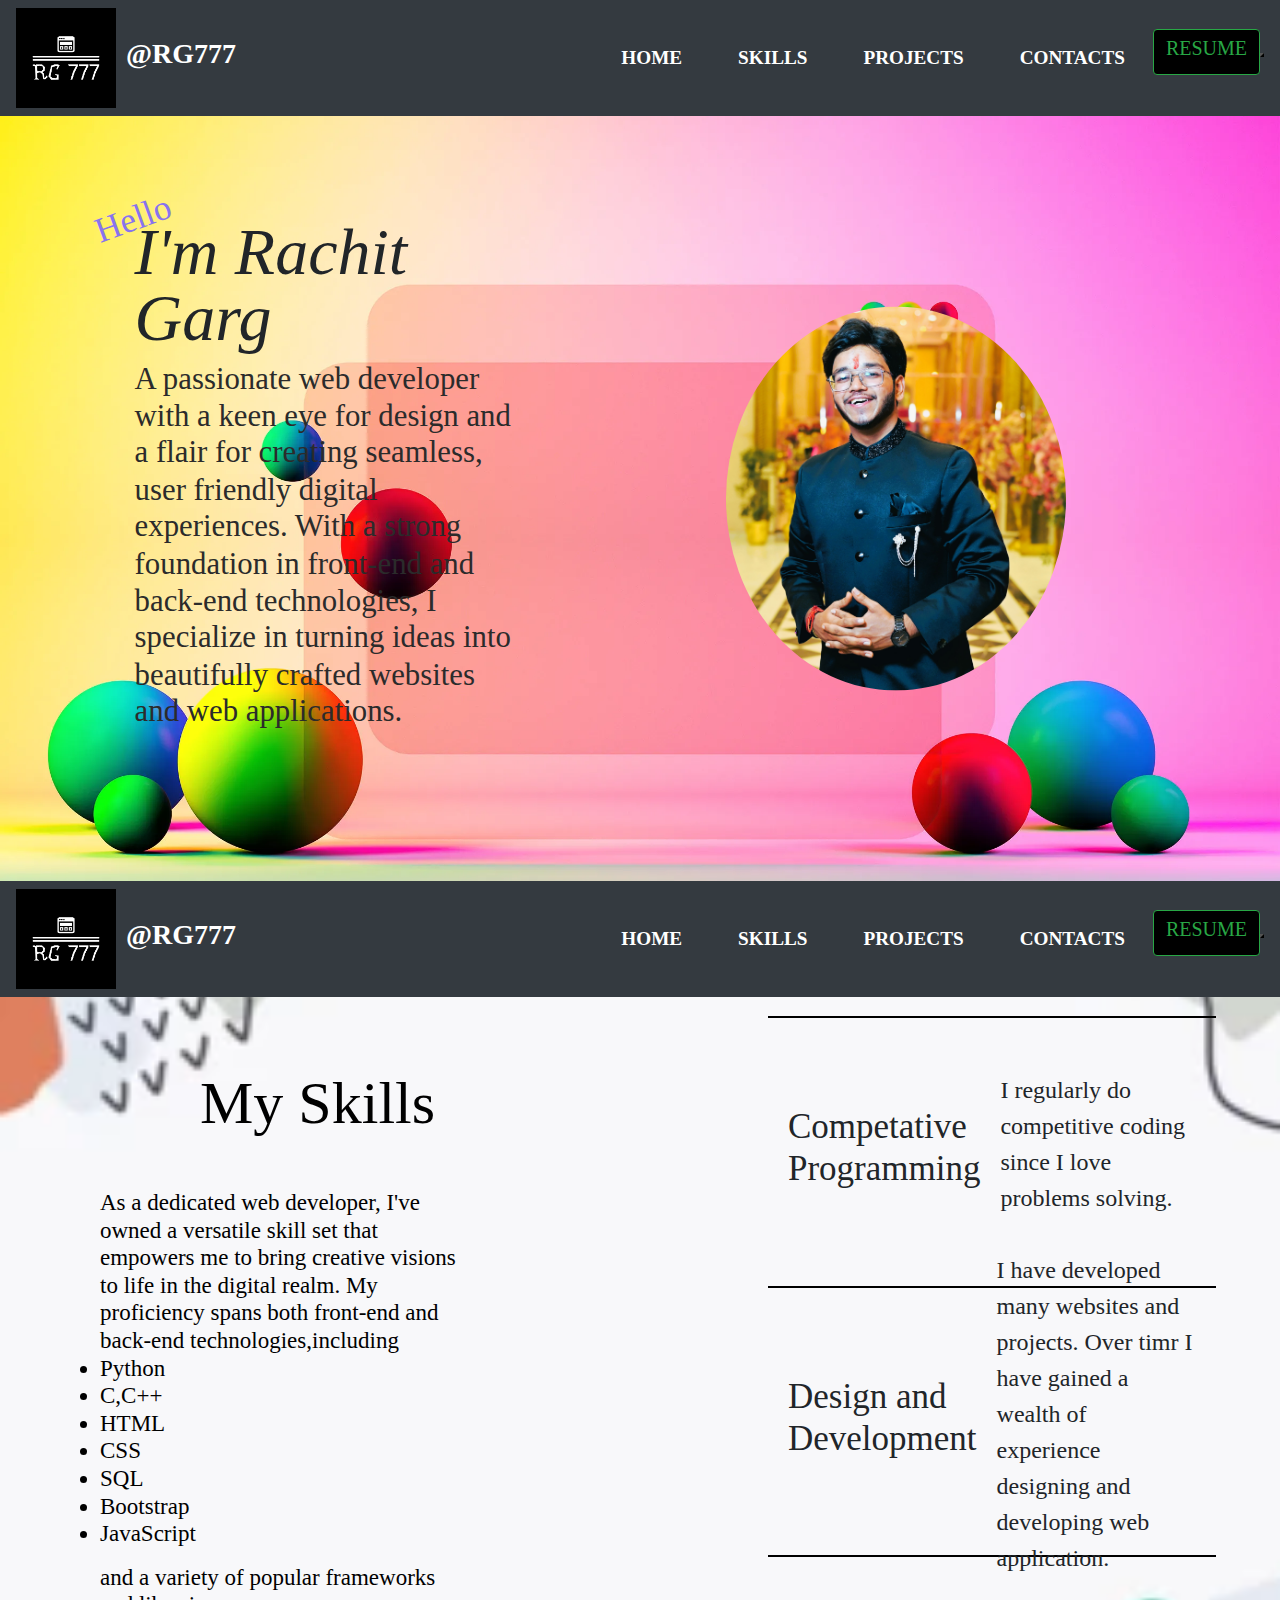
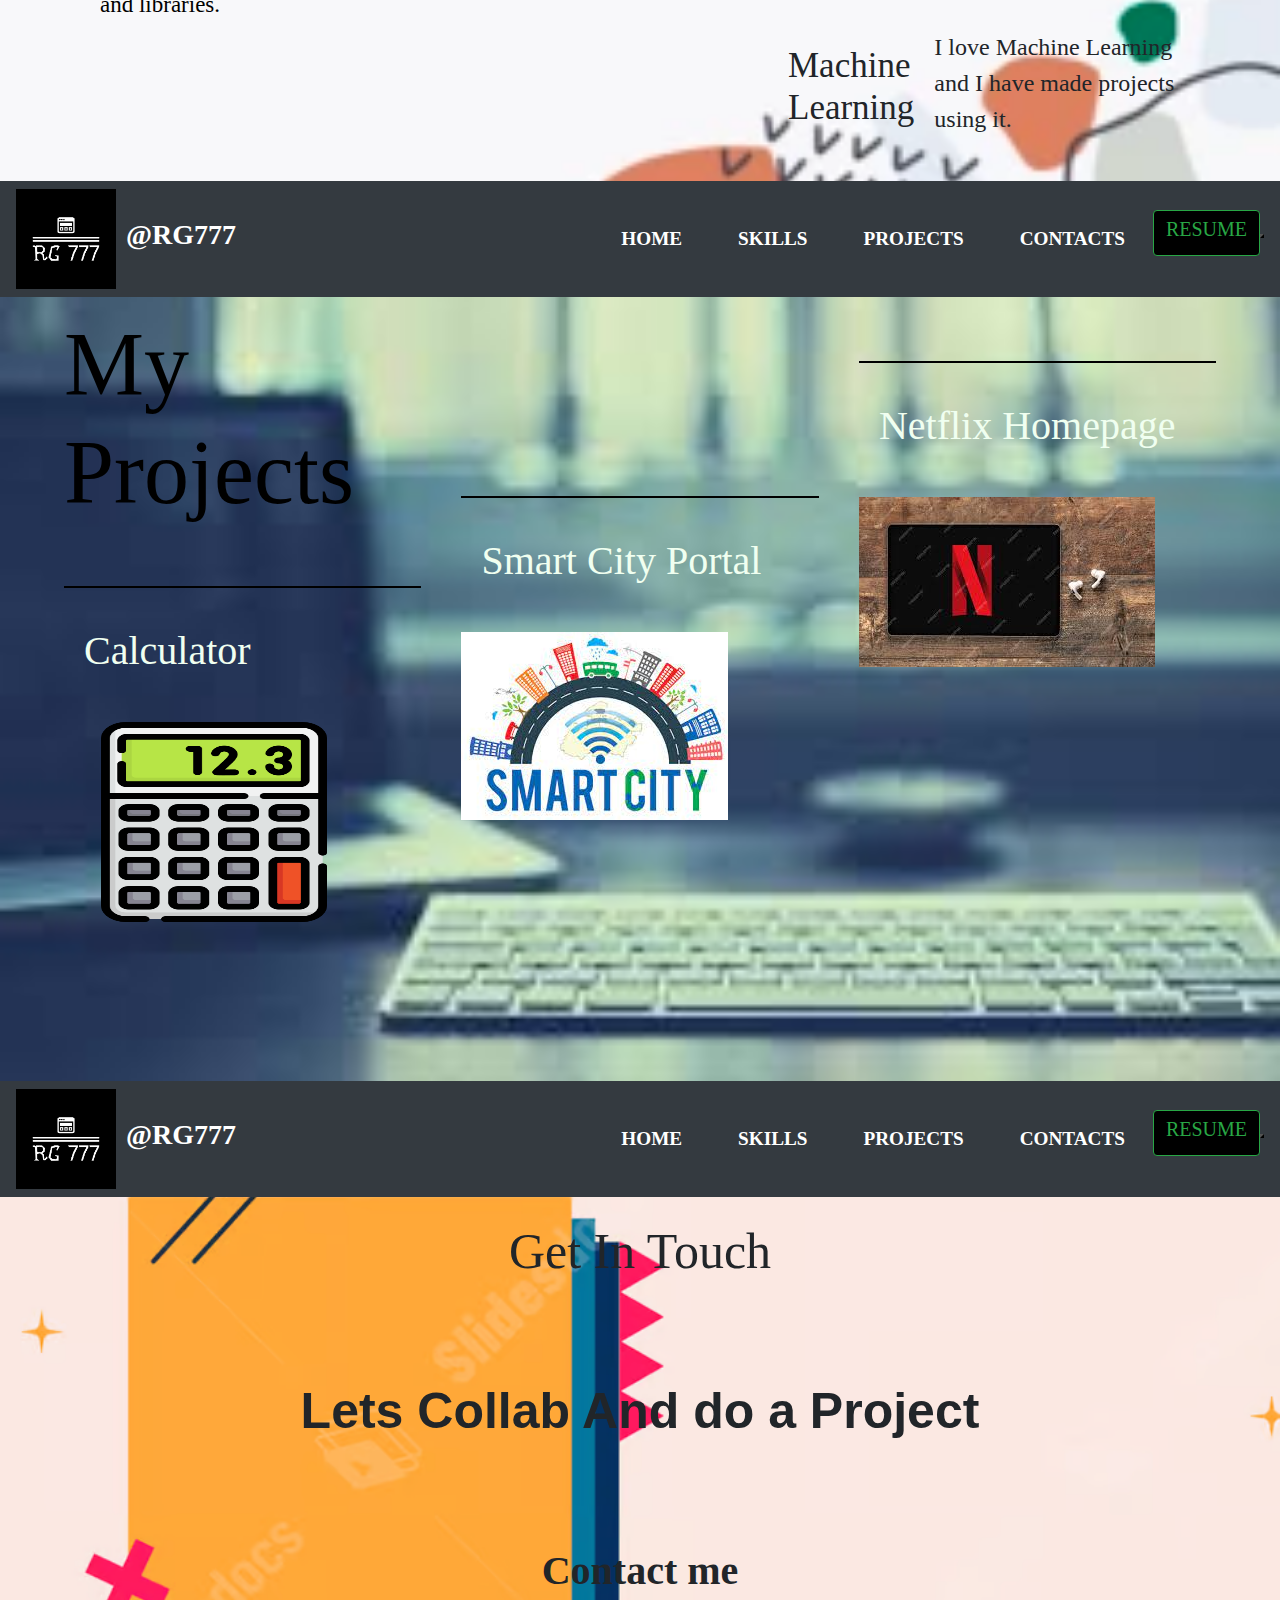
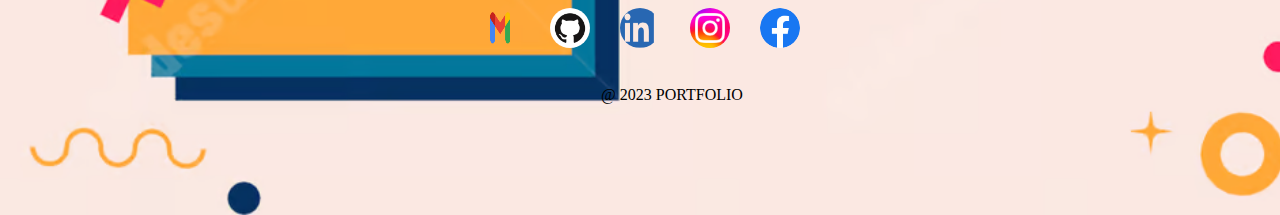
==== TASK 2/index.html @ 9eff0ad2 "Add files via upload" ====
<!DOCTYPE html>
<html lang="en">
<head>
    <meta charset="UTF-8">
    <meta name="viewport" content="width=device-width, initial-scale=1.0">
    <title>PORTFOLIO</title>
    <link rel="stylesheet" href="index.css">
    <link rel="stylesheet" href="https://cdn.jsdelivr.net/npm/bootstrap@4.6.1/dist/css/bootstrap.min.css">
</head>
<body>

    <nav class="navbar navbar-expand-lg navbar-dark bg-dark">
        <img src="img/logo-white.png" height="100px" >
            <a class="navbar-brand" href="#">
                <h3 style="padding:0 10px"><b>@RG777</b></h3>
            </a>
           
      
            <div class="collapse navbar-collapse" id="navbarSupportedContent">
                <ul class="navbar-nav ml-auto" >
                    <li class="nav-item active">
                        <a class="nav-link" href="index.html">Home 
                        </a>
                    </li>
                    <li class="nav-item">
                        <a class="nav-link" href="#page1">Skills</a>
                    </li>
                    <li class="nav-item">
                        <a class="nav-link" href="#page2">Projects</a>
                    </li>
                    <li class="nav-item">
                        <a class="nav-link" href="#page3">Contacts</a>
                    </li>
                    <li class="nav-item">
                   
                        <button class="btn btn-outline-success my-2 my-sm-0" type="submit" style="background-color:black;" ><h5>RESUME</h5>
                        <button></a>
                    </li>
                </ul>
            </div>
        </nav>
      

    <div id="main">
        <div id="page" style="background-image:url(img/d2.jpg); background-size: cover;">
            <img src="img/me.jpg" style="padding: 150px; border-radius: 50%;" alt="" />

            <div id="text">
                <h2>Hello</h2>
                <h1><i>I'm Rachit Garg </i> </h1>
                <h3>
                    A passionate web developer with a keen eye for design and a flair for creating seamless, user friendly digital experiences. With a strong foundation in front-end and back-end technologies, I specialize in turning ideas into beautifully crafted websites and web applications. 
                </h3>
                
        </div>
        
        </div>
    </div>

    <div id="page1" style="background-image: url(img/a.jpg);  background-size: cover;">
        <nav class="navbar navbar-expand-lg navbar-dark bg-dark">
            <img src="img/logo-white.png" height="100px" >
                <a class="navbar-brand" href="#">
                    <h3 style="padding:0 10px"><b>@RG777</b></h3>
                </a>
               
          
                <div class="collapse navbar-collapse" id="navbarSupportedContent">
                    <ul class="navbar-nav ml-auto" >
                        <li class="nav-item active">
                            <a class="nav-link" href="index.html">Home 
                            </a>
                        </li>
                        <li class="nav-item">
                            <a class="nav-link" href="#page1">Skills</a>
                        </li>
                        <li class="nav-item">
                            <a class="nav-link" href="#page2">Projects</a>
                        </li>
                        <li class="nav-item">
                            <a class="nav-link" href="#page3">Contacts</a>
                        </li>
                        <li class="nav-item">
                       
                            <button class="btn btn-outline-success my-2 my-sm-0" type="submit" style="background-color:black;" ><h5>RESUME</h5>
                            <button></a>
                        </li>
                    </ul>
                </div>
            </nav>
        
        <div id="right">
            
            <div id="text1">
                <h1>My Skills</h1>
                <h5>
                    As a dedicated web developer, I've owned a versatile skill set that empowers me to bring creative visions to life in the digital realm. My proficiency spans both front-end and back-end technologies,including
                    <ul> <li>Python</li>
                        <li>C,C++</li>
                        <li>HTML</li>
                        <li>CSS</li>
                        <li>SQL</li>
                        <li>Bootstrap</li>
                        <li> JavaScript</li>
                    </ul> 
                    and a variety of popular frameworks and libraries. 
                </h5>
            </div>
        </div>
        <div id="left">
            <div class="box">
                <h1>Competative Programming</h1>
                <p>I regularly do competitive coding since I love problems solving.</p>
            </div>
            <div class="box">
                <h1>Design and Development</h1>
                <p>
                    I have developed many websites and projects. Over timr I have gained a wealth of experience designing and developing web application.
                </p>
            </div>
            <div class="box">
                <h1>Machine Learning</h1>
                <p>I love Machine Learning and I have made projects using it.</p>
            </div>
        </div>
    </div>

    <div id="page2" style="background-image: url(img/a1.jpg) ; background-size: cover;">
        <nav class="navbar navbar-expand-lg navbar-dark bg-dark">
            <img src="img/logo-white.png" height="100px" >
                <a class="navbar-brand" href="#">
                    <h3 style="padding:0 10px"><b>@RG777</b></h3>
                </a>
               
          
                <div class="collapse navbar-collapse" id="navbarSupportedContent">
                    <ul class="navbar-nav ml-auto" >
                        <li class="nav-item active">
                            <a class="nav-link" href="index.html">Home 
                            </a>
                        </li>
                        <li class="nav-item">
                            <a class="nav-link" href="#page1">Skills</a>
                        </li>
                        <li class="nav-item">
                            <a class="nav-link" href="#page2">Projects</a>
                        </li>
                        <li class="nav-item">
                            <a class="nav-link" href="#page3">Contacts</a>
                        </li>
                        <li class="nav-item">
                       
                            <button class="btn btn-outline-success my-2 my-sm-0" type="submit" style="background-color:black;" ><h5>RESUME</h5>
                            <button></a>
                        </li>
                    </ul>
                </div>
            </nav>
        <div id="text4">
            <h1>My Projects</h1>
        </div>
        <div id="project">
            <div class="projects p1">
                <div id="text3">
                    <h1>Calculator</h1>
                </div>
                <div id="image">
                    <a href="https://github.com/rachitgarg777/calculator/blob/main/calculator%20.py" target="_blank">
                        <img src="img/calc.jpg" alt="">
                    </a>
                </div>
            </div>
            <div class="projects p2">
                <div id="text3">
                    <h1>Smart City Portal</h1>
                </div>
                <div id="image">
                    <a href="https://rachitgarg777.github.io/SMART-CITY-PORTAL/" target="_blank">
                        <img src="img/smartcity.jpg" alt="">
                    </a>
                </div>
            </div>
            <div class="projects p3">
                <div id="text3">
                    <h1>Netflix Homepage</h1>
                </div>
                <div id="image">
                    <a href="https://rachitgarg777.github.io/TASK-1-NETFLIX_PAGE/" target="_blank">
                        <img src="img/netflix.jpg" alt="">
                    </a>
                </div>
            </div>
        </div>
    </div>

    <section class="end" style="background-image: url(img/d.jpg) ; background-size:cover ;">
        <div id="page3" class="contact-me">
            <nav class="navbar navbar-expand-lg navbar-dark bg-dark">
                <img src="img/logo-white.png" height="100px" >
                    <a class="navbar-brand" href="#">
                        <h3 style="padding:0 10px"><b>@RG777</b></h3>
                    </a>
                   
              
                    <div class="collapse navbar-collapse" id="navbarSupportedContent">
                        <ul class="navbar-nav ml-auto" >
                            <li class="nav-item active">
                                <a class="nav-link" href="index.html">Home 
                                </a>
                            </li>
                            <li class="nav-item">
                                <a class="nav-link" href="#page1">Skills</a>
                            </li>
                            <li class="nav-item">
                                <a class="nav-link" href="#page2">Projects</a>
                            </li>
                            <li class="nav-item">
                                <a class="nav-link" href="#page3">Contacts</a>
                            </li>
                            <li class="nav-item">
                           
                                <button class="btn btn-outline-success my-2 my-sm-0" type="submit" style="background-color:black;" ><h5>RESUME</h5>
                                <button></a>
                            </li>
                        </ul>
                    </div>
                </nav>
            <br />
            <h2>Get In Touch</h2>
            <h2 class="collab">Lets Collab And do a Project</h2>
            <p>Contact me</p>
            <br />
            <a class="btn" href="mailto:rachitgarg999@gmail.com" target="_blank">
                <img src="img/yt.jpg" width="40px" height="40px" alt="" >
            </a>
            <a class="btn" href="https://github.com/rachitgarg777" target="_blank">
                <img src="img/git.jpg" width="40px" height="40px" alt="">
            </a>
            <a class="btn" href="https://www.linkedin.com/in/rachitgarg777" target="_blank">
                <img src="img/in.jpg" width="40px" height="40px" alt="">
            </a>
            <a class="btn" href="https://www.instagram.com/rachitgarg777/" target="_blank">
                <img src="img/ig.jpg" width="40px" height="40px" alt="">
            </a>
            <a class="btn" href="https://www.facebook.com/rachitgarg777/" target="_blank">
                <img src="img/fb.jpg" width="40px" height="40px" alt="">
            </a>
        </div>

        <div class="bottom-container">
            <div style="width: 50%; margin-left: auto; margin-right: auto;">
            <br>
        <p class="copyright">@ 2023 PORTFOLIO</p>
        </div>

        </div>
    </section>

    </body>
</html>
---- TASK 2/index.css ----
*{
    margin: 0%;
    padding: 0%;
    box-sizing: border-box;
    font-family: montserrat;
}
html,body{
    height:100%;
    width: 100%;
}
#main{
    position: relative;
    overflow: hidden;
}
#page{
    position: relative;
    height: 85vh;
    width: 100vw;
    background-color: #fff;
}
#page>img{
    position: absolute;
    right: 5%;
    top: 50%;
    transform: translateY(-50%);
    width: 50%;
}

#text{
    padding: 30px 50px;
    position: relative;
    top: 10%;
    left: 8%;
    height: 75%;
    width: 35%;
    scale: 1.1;
}
#text>h1{
    font-size: 60px;
    line-height: 1;
    margin-top: 20px;
}
#text>h3{
    color: #2b2b2b;
    font-weight: 500;
}
#text>h2{
    color: #8873ef;
    transform: rotate(-20deg);
    position: absolute;
    left: 3%;
}
#buttons{
    position: absolute;
    left: 20%;
    bottom: 18%;
    height: 20%;
    width: 100%;
}
#buttons>button{
    padding: 10px 22px;
    border-radius: 10px;
    border: none;
    font-weight: 500;
}
#buttons>button>a{
    font-size: 20px;
    color: wheat;
}
#buttons>#b2{
    margin-left: 20px;
    background-color: black;
}

#page1{
    position: relative;
    height: 100vh;
    width: 100vw;
    background-color: #c3cef0;
}
#page1>#left{
    position: absolute;
    height: 90%;
    width: 35%;
    transform: translateY(-50%);
    top: 60%;
    right:5%;
   
}
#left>.box{
    display: flex;
    align-items: center;
    justify-content: space-between;
    padding: 0px 20px;
    height: 33.3%;
    width: 100%;
    border-top: 2px solid #000;
}
#left>.box>h4{
    font-size: 30px;
}
#left>.box>h1{
    font-size: 35px;
}
#left>.box>p{
    font-size: x-large;
    margin-left: 20px;
}
#text1{
    margin: 50px 50px;
    height: 30%;
    width: 40%;
    position: absolute;
    z-index: 9;
}
#text1>h1{
    padding-left: 150px;
    font-size: 60px;
    margin-top: 20px;
    color:black ;
}
#text1>h5{
    padding-left: 50px;
    font-size: 23px;
    color: black;
    font-weight: 500;
    width: 80%;
    margin-top: 50px;
}
#page2{
    position: relative;
    height: 100vh;
    width: 100vw;
    background-color: #fff;
}
#project{
    display: flex;
    align-items: center;
    justify-content: space-between;
    height: 50%;
    width: 90%;
    position: absolute;
    left: 50%;
    transform: translateX(-50%);
    bottom: 5%;
}
.projects{
    border-top: 2px solid #000;
    height: 100%;
    width: 31%;
}
#text3{
    display: flex;
    align-items: center;
    justify-content: space-between;
    padding: 0px 20px;
    height: 30% ;
    width: 100%;
    color: honeydew;
}
#image{
    height: 70%;
    width: 100%;
}
#image>img{
    height: 100%;
    width: 100%;
    object-fit: cover;
}
.p1 img{
    height: 200px;
    width: 300px;
}
.p2{
    position: relative;
    top: -20%;
}
.p3{
    position: relative;
    top: -50%;
}
#text4{
    position: absolute;
    top: 10%;
    left: 5%;
    height: 20%;
    width: 30%;  
}
#text4>h1{
    color: black;

    padding-top: 40px;
    font-size: 90px;
}
.end{
    background-color: #bab0ee;
    text-align: center;
    padding-bottom: 100px;
}
.contact-me p
{
    font-size: 40px;
}
.contact-me h2{
    font-size: 50px;
}
.contact-me{
    width: 100%;
    height: 570px;
    font-weight: bold;
    position: relative;
}
.collab{
    font-size: 3.1rem;
    font-family: 'montserrat', sans-serif;
    display: block;
    font-weight: bolder;
    margin: 100px ;
   
}
.copyright{
    color:black;
    font-family: 1.2rem;
    margin: 0;
    padding: 8px 0 8px 0;
    padding-left: 10%;

}
.btn{
    padding: 7px 7px;
}
.btn>img{
    border-radius: 100%;
    position: relative;
    bottom: 40px;
}
.nav-item>a{
    color:white !important;
    font-size: 1.2rem;
    font-weight: 600;
    margin: 7px 20px;
    text-transform: uppercase;
}
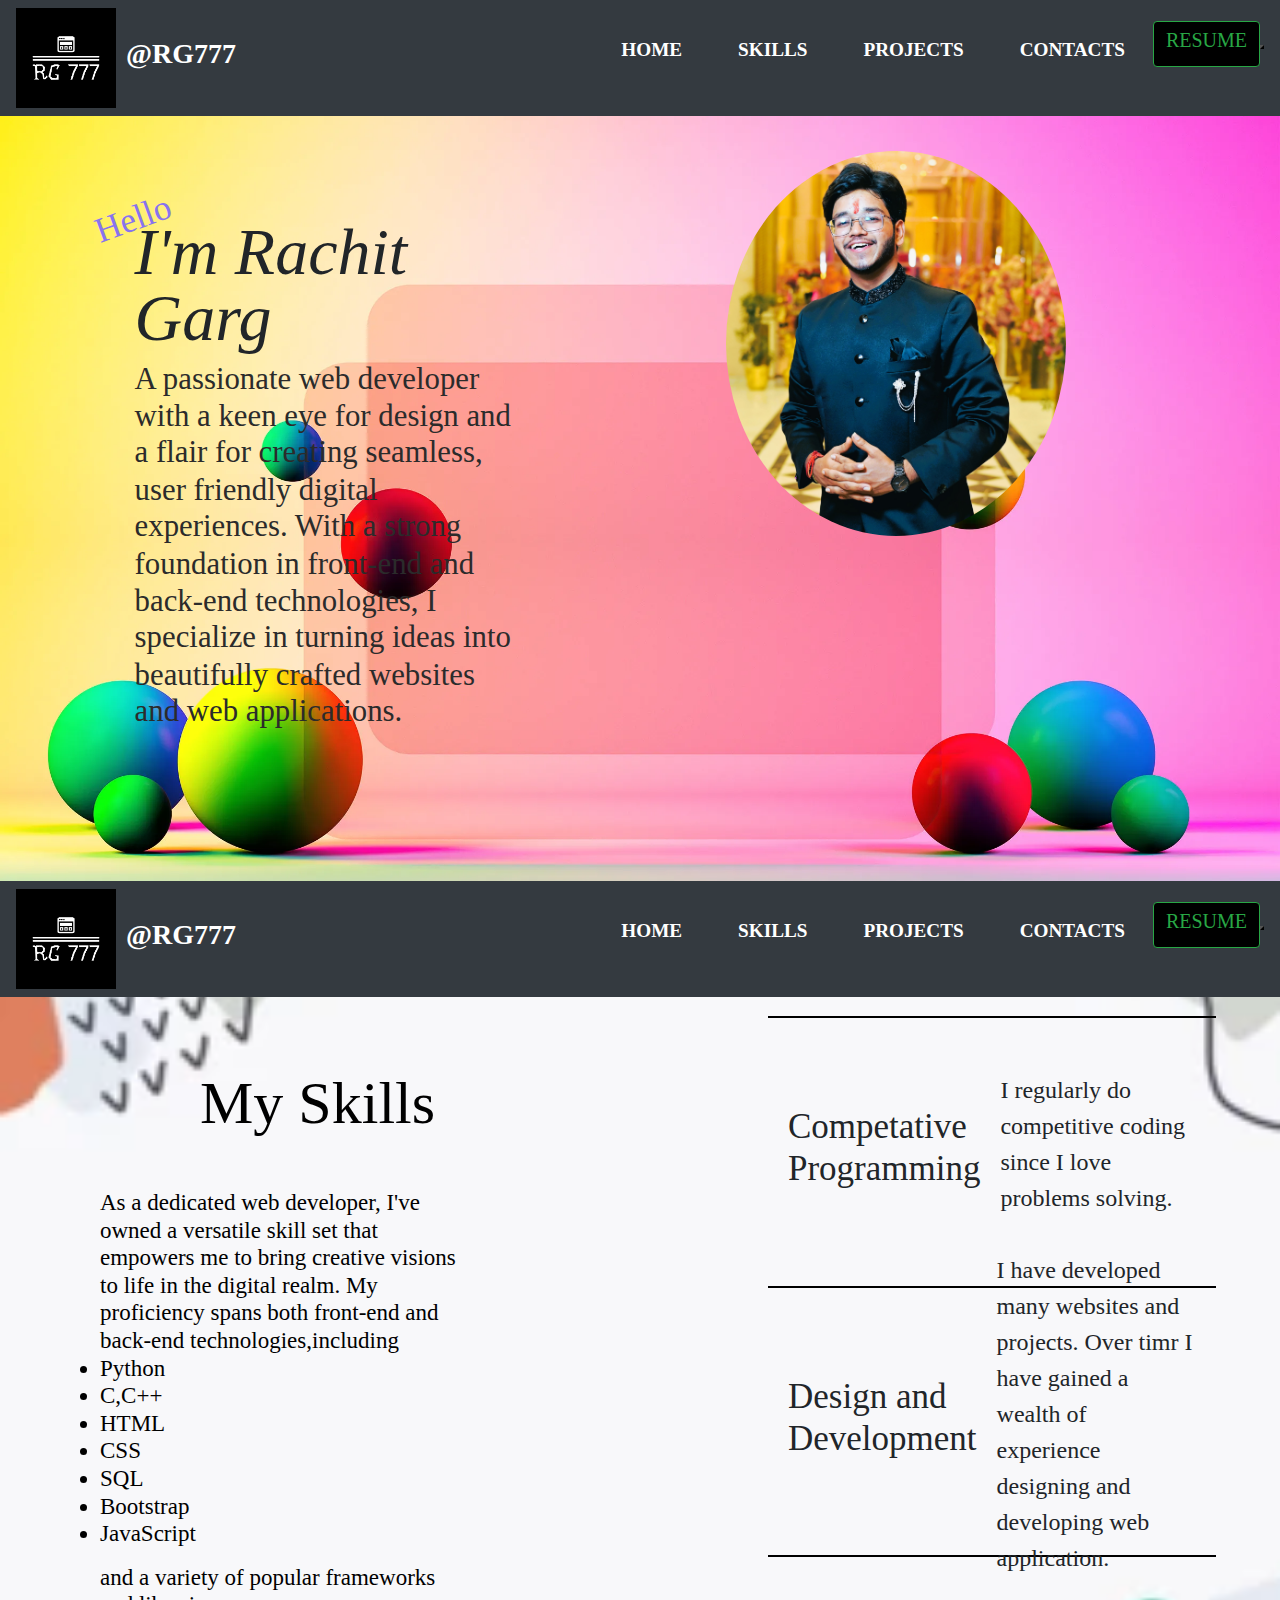
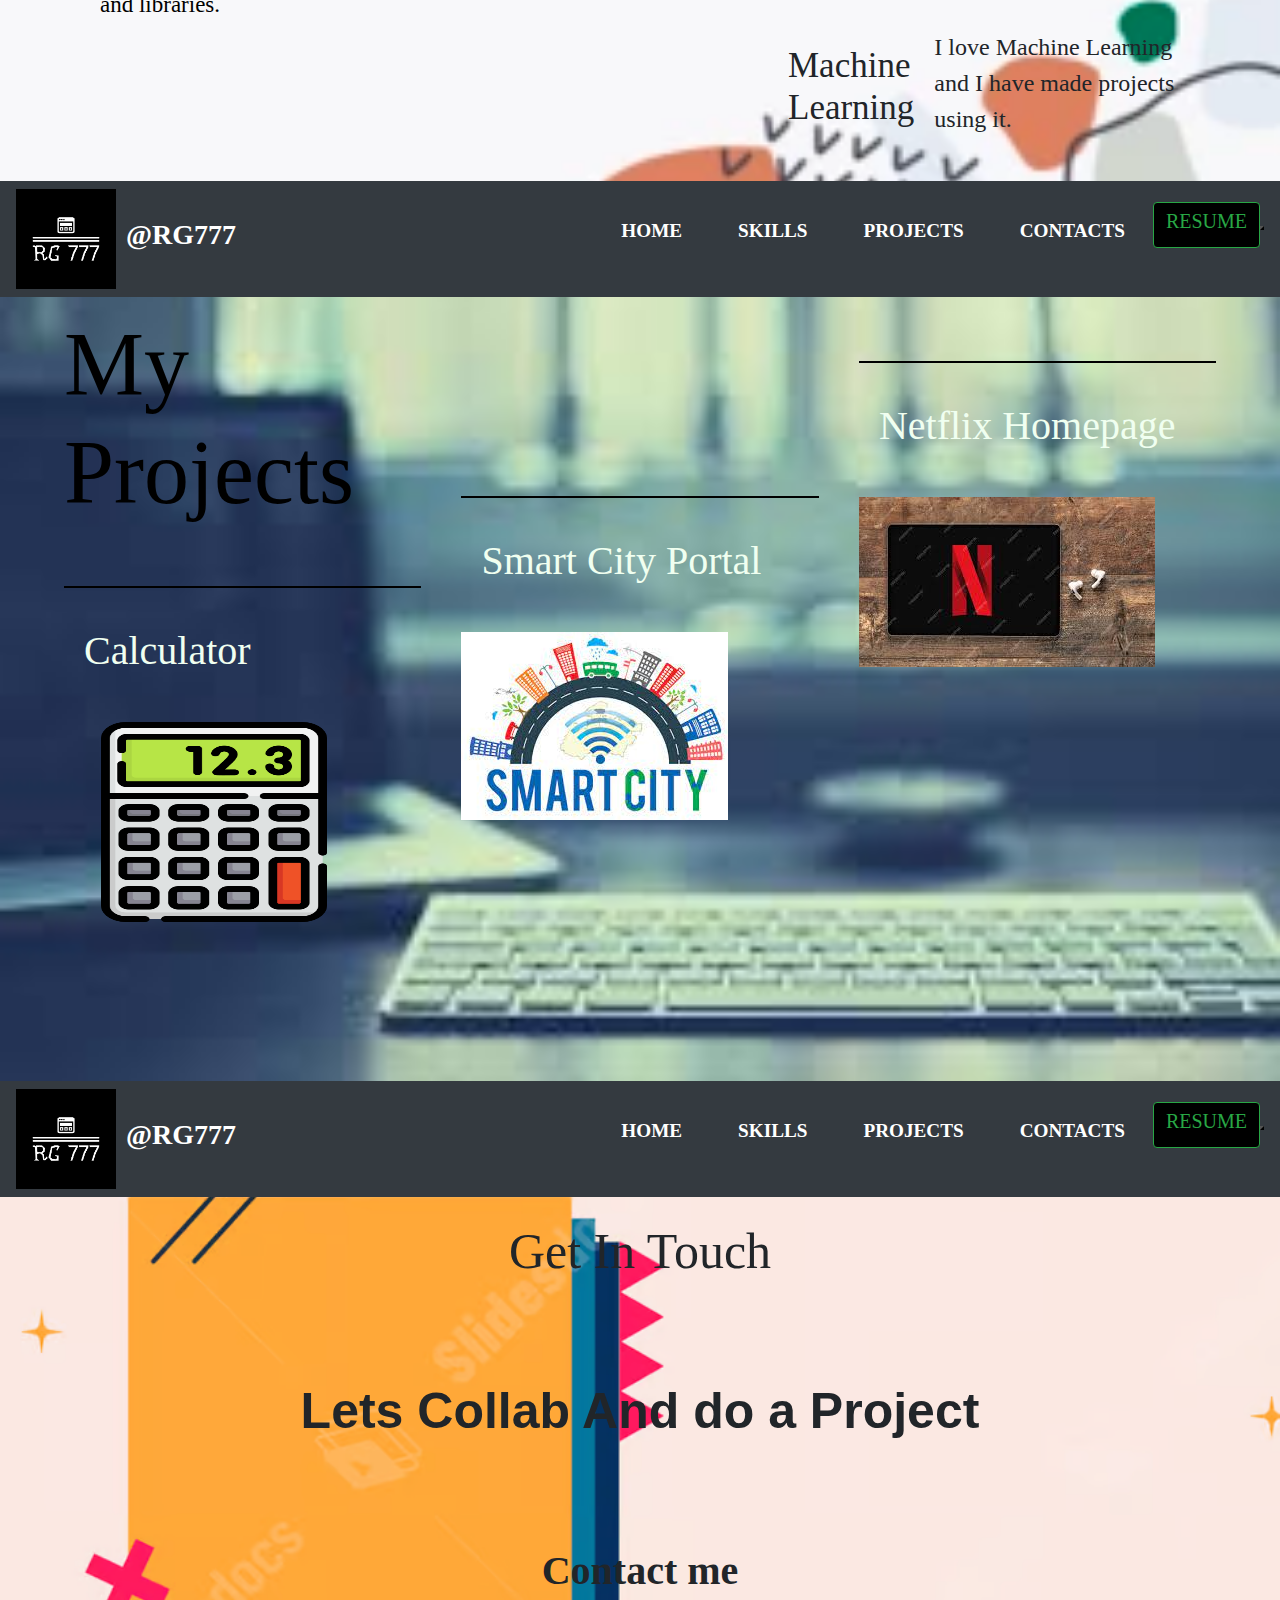
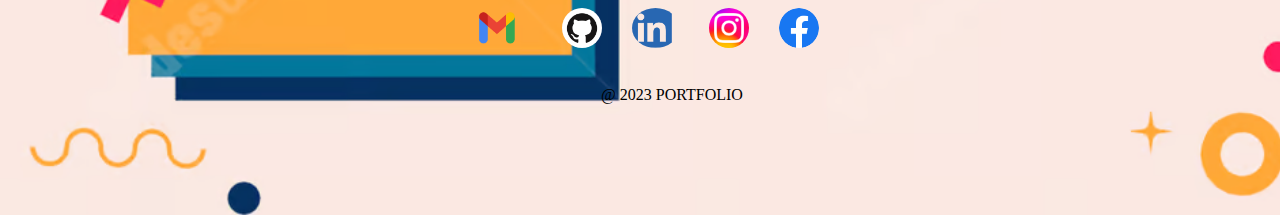
==== commit 2966746d: "Add files via upload" ====
--- a/TASK 2/index.html
+++ b/TASK 2/index.html
@@ -19,17 +19,17 @@
             <div class="collapse navbar-collapse" id="navbarSupportedContent">
                 <ul class="navbar-nav ml-auto" >
                     <li class="nav-item active">
-                        <a class="nav-link" href="index.html">Home 
+                        <a class="nav-link" href="index.html"><p>Home</p> 
                         </a>
                     </li>
                     <li class="nav-item">
-                        <a class="nav-link" href="#page1">Skills</a>
-                    </li>
-                    <li class="nav-item">
-                        <a class="nav-link" href="#page2">Projects</a>
-                    </li>
-                    <li class="nav-item">
-                        <a class="nav-link" href="#page3">Contacts</a>
+                        <a class="nav-link" href="#page1"><p>Skills</p></a>
+                    </li>
+                    <li class="nav-item">
+                        <a class="nav-link" href="#page2"><p>Projects</p></a>
+                    </li>
+                    <li class="nav-item">
+                        <a class="nav-link" href="#page3"><p>Contacts</p></a>
                     </li>
                     <li class="nav-item">
                    
@@ -42,7 +42,7 @@
       
 
     <div id="main">
-        <div id="page" style="background-image:url(img/d2.jpg); background-size: cover;">
+        <div id="page">
             <img src="img/me.jpg" style="padding: 150px; border-radius: 50%;" alt="" />
 
             <div id="text">
@@ -57,7 +57,7 @@
         </div>
     </div>
 
-    <div id="page1" style="background-image: url(img/a.jpg);  background-size: cover;">
+    <div id="page1" >
         <nav class="navbar navbar-expand-lg navbar-dark bg-dark">
             <img src="img/logo-white.png" height="100px" >
                 <a class="navbar-brand" href="#">
@@ -68,17 +68,17 @@
                 <div class="collapse navbar-collapse" id="navbarSupportedContent">
                     <ul class="navbar-nav ml-auto" >
                         <li class="nav-item active">
-                            <a class="nav-link" href="index.html">Home 
+                            <a class="nav-link" href="index.html"><p>Home</p> 
                             </a>
                         </li>
                         <li class="nav-item">
-                            <a class="nav-link" href="#page1">Skills</a>
-                        </li>
-                        <li class="nav-item">
-                            <a class="nav-link" href="#page2">Projects</a>
-                        </li>
-                        <li class="nav-item">
-                            <a class="nav-link" href="#page3">Contacts</a>
+                            <a class="nav-link" href="#page1"><p>Skills</p></a>
+                        </li>
+                        <li class="nav-item">
+                            <a class="nav-link" href="#page2"><p>Projects</p></a>
+                        </li>
+                        <li class="nav-item">
+                            <a class="nav-link" href="#page3"><p>Contacts</p></a>
                         </li>
                         <li class="nav-item">
                        
@@ -125,7 +125,7 @@
         </div>
     </div>
 
-    <div id="page2" style="background-image: url(img/a1.jpg) ; background-size: cover;">
+    <div id="page2">
         <nav class="navbar navbar-expand-lg navbar-dark bg-dark">
             <img src="img/logo-white.png" height="100px" >
                 <a class="navbar-brand" href="#">
@@ -136,17 +136,17 @@
                 <div class="collapse navbar-collapse" id="navbarSupportedContent">
                     <ul class="navbar-nav ml-auto" >
                         <li class="nav-item active">
-                            <a class="nav-link" href="index.html">Home 
+                            <a class="nav-link" href="index.html"><p>Home</p> 
                             </a>
                         </li>
                         <li class="nav-item">
-                            <a class="nav-link" href="#page1">Skills</a>
-                        </li>
-                        <li class="nav-item">
-                            <a class="nav-link" href="#page2">Projects</a>
-                        </li>
-                        <li class="nav-item">
-                            <a class="nav-link" href="#page3">Contacts</a>
+                            <a class="nav-link" href="#page1"><p>Skills</p></a>
+                        </li>
+                        <li class="nav-item">
+                            <a class="nav-link" href="#page2"><p>Projects</p></a>
+                        </li>
+                        <li class="nav-item">
+                            <a class="nav-link" href="#page3"><p>Contacts</p></a>
                         </li>
                         <li class="nav-item">
                        
@@ -193,7 +193,7 @@
         </div>
     </div>
 
-    <section class="end" style="background-image: url(img/d.jpg) ; background-size:cover ;">
+    <section class="end">
         <div id="page3" class="contact-me">
             <nav class="navbar navbar-expand-lg navbar-dark bg-dark">
                 <img src="img/logo-white.png" height="100px" >
@@ -205,17 +205,17 @@
                     <div class="collapse navbar-collapse" id="navbarSupportedContent">
                         <ul class="navbar-nav ml-auto" >
                             <li class="nav-item active">
-                                <a class="nav-link" href="index.html">Home 
+                                <a class="nav-link" href="index.html"><p>Home</p> 
                                 </a>
                             </li>
                             <li class="nav-item">
-                                <a class="nav-link" href="#page1">Skills</a>
-                            </li>
-                            <li class="nav-item">
-                                <a class="nav-link" href="#page2">Projects</a>
-                            </li>
-                            <li class="nav-item">
-                                <a class="nav-link" href="#page3">Contacts</a>
+                                <a class="nav-link" href="#page1"><p>Skills</p></a>
+                            </li>
+                            <li class="nav-item">
+                                <a class="nav-link" href="#page2"><p>Projects</p></a>
+                            </li>
+                            <li class="nav-item">
+                                <a class="nav-link" href="#page3"><p>Contacts</p></a>
                             </li>
                             <li class="nav-item">
                            
--- a/TASK 2/index.css
+++ b/TASK 2/index.css
@@ -17,15 +17,22 @@
     height: 85vh;
     width: 100vw;
     background-color: #fff;
+    background-image:url(./img/d2.jpg); 
+    background-size: cover;
 }
 #page>img{
     position: absolute;
     right: 5%;
-    top: 50%;
-    transform: translateY(-50%);
+    top: -15%;
     width: 50%;
-}
-
+    transition: 0.5s ease-in-out;
+}
+#page:hover img{
+    transform: scale(1.05)
+}
+a.nav-link p:hover{
+    color: pink;
+}
 #text{
     padding: 30px 50px;
     position: relative;
@@ -76,6 +83,8 @@
     position: relative;
     height: 100vh;
     width: 100vw;
+    background-image: url(./img/a.jpg); 
+    background-size: cover;
     background-color: #c3cef0;
 }
 #page1>#left{
@@ -87,6 +96,7 @@
     right:5%;
    
 }
+
 #left>.box{
     display: flex;
     align-items: center;
@@ -132,6 +142,8 @@
     height: 100vh;
     width: 100vw;
     background-color: #fff;
+    background-image: url(./img/a1.jpg) ; 
+    background-size: cover;
 }
 #project{
     display: flex;
@@ -166,6 +178,10 @@
     height: 100%;
     width: 100%;
     object-fit: cover;
+    transition: 0.5s all ease-in-out ;
+    }
+#image:hover img{
+    transform: scale(1.2) ;
 }
 .p1 img{
     height: 200px;
@@ -196,6 +212,8 @@
     background-color: #bab0ee;
     text-align: center;
     padding-bottom: 100px;
+    background-image: url(./img/d.jpg) ;
+    background-size:cover ;
 }
 .contact-me p
 {
@@ -230,9 +248,16 @@
     padding: 7px 7px;
 }
 .btn>img{
-    border-radius: 100%;
+    
+    border-radius: 90%;
+ width: auto;
+ 
     position: relative;
     bottom: 40px;
+    transition: 0.5s all ease-in-out;
+}
+.btn:hover img{
+    transform: scale(1.5);
 }
 .nav-item>a{
     color:white !important;
@@ -241,3 +266,7 @@
     margin: 7px 20px;
     text-transform: uppercase;
 }
+.nav-item>a>p{
+    font-size: 1.2rem;
+ 
+}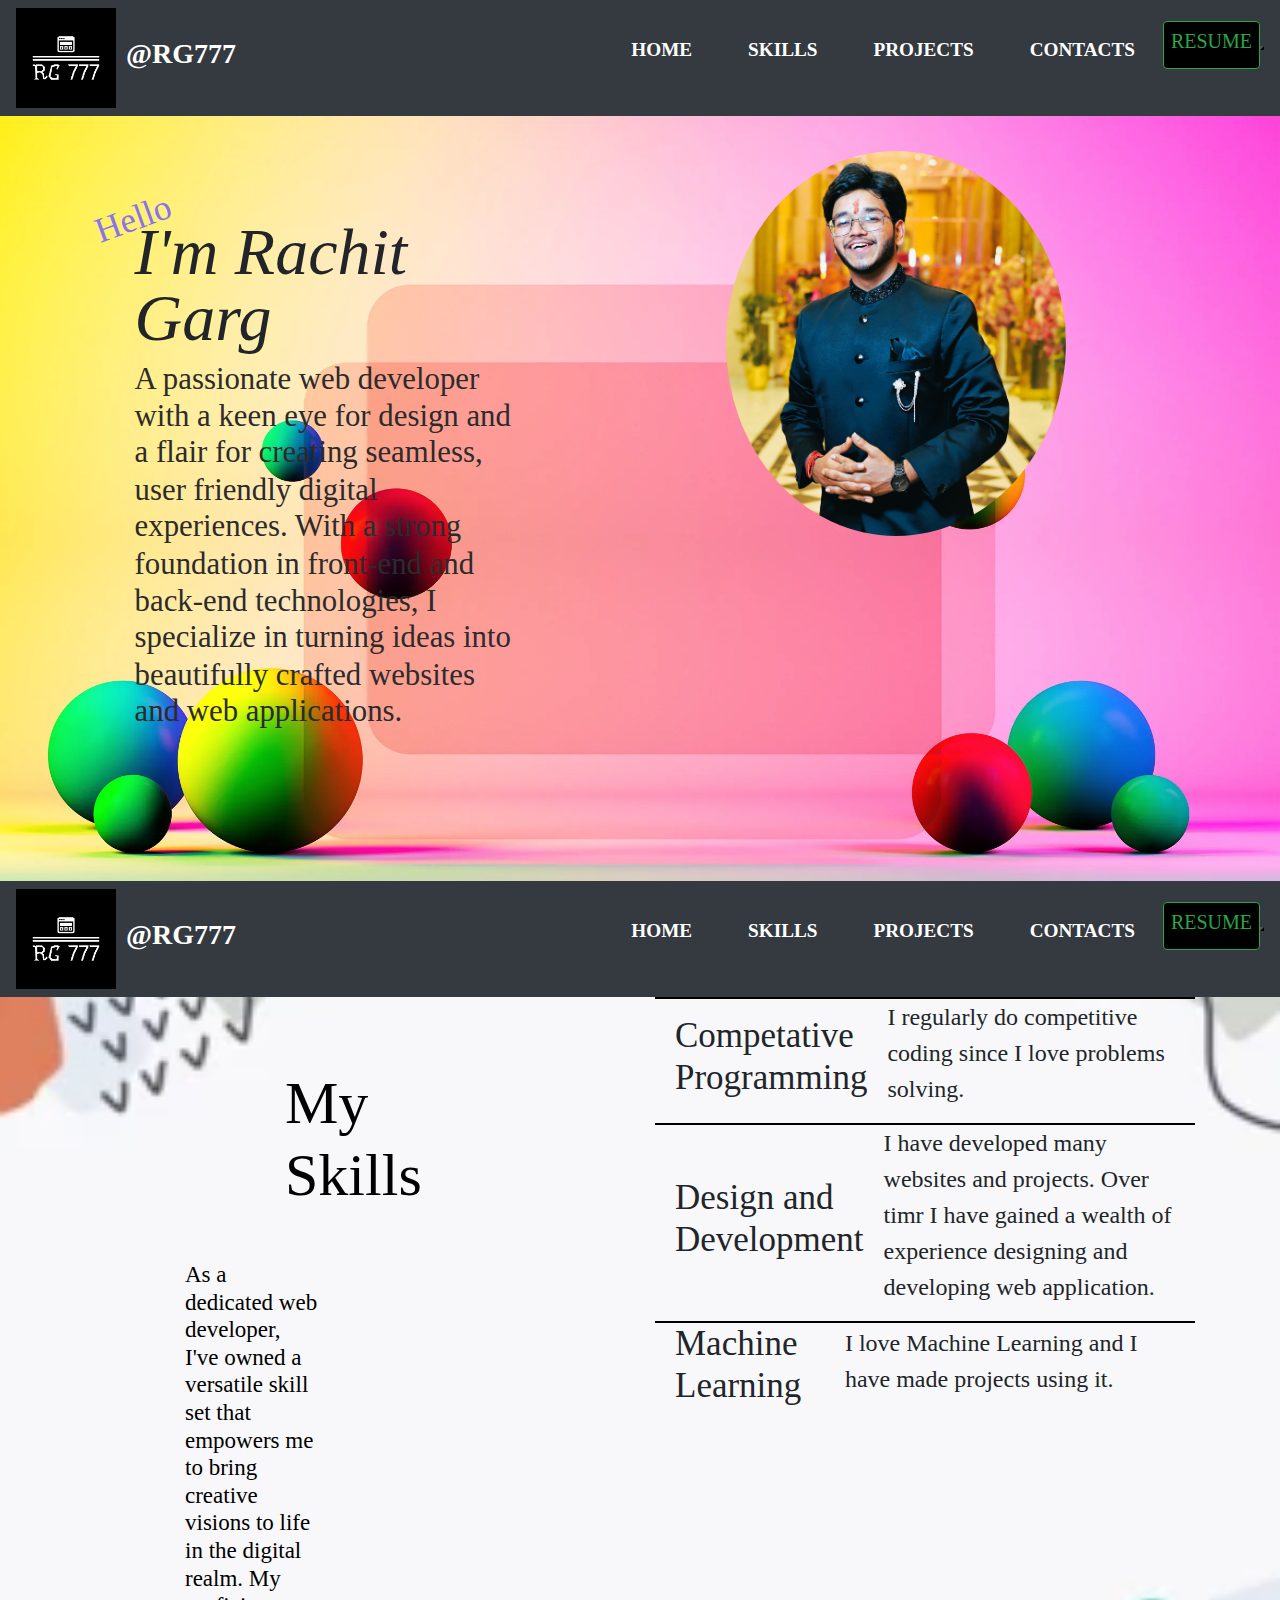
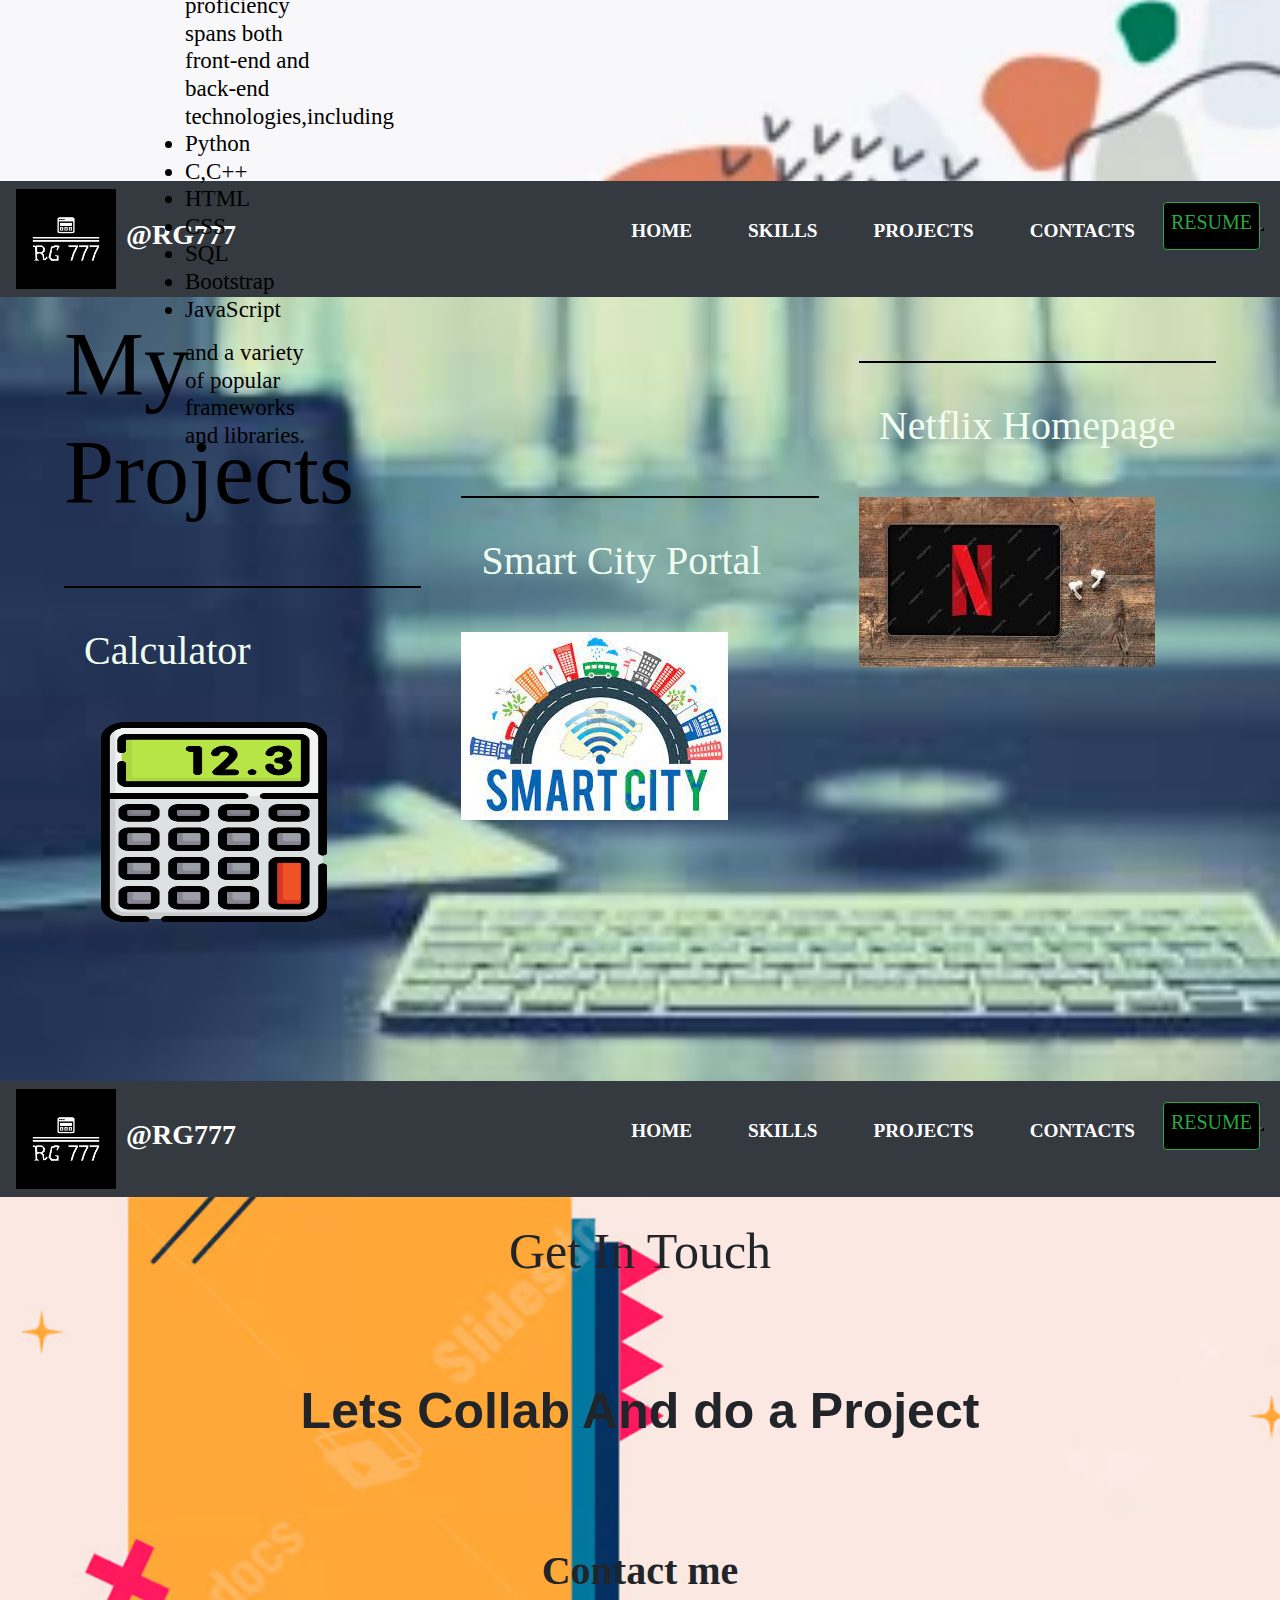
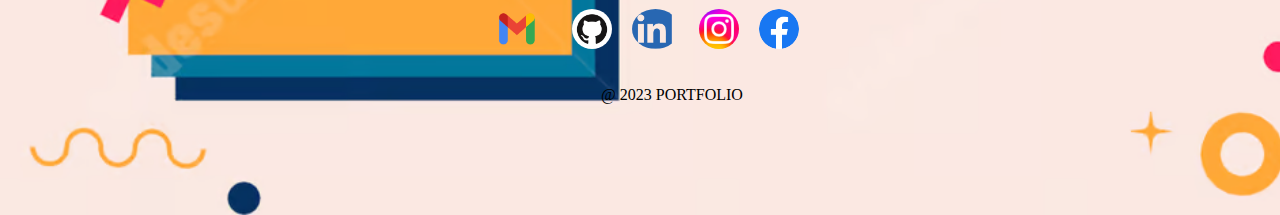
==== commit ec6de164: "Update index.html" ====
--- a/TASK 2/index.html
+++ b/TASK 2/index.html
@@ -1,11 +1,13 @@
 <!DOCTYPE html>
 <html lang="en">
 <head>
-    <meta charset="UTF-8">
+
+   <meta charset="UTF-8">
     <meta name="viewport" content="width=device-width, initial-scale=1.0">
-    <title>PORTFOLIO</title>
+    <link rel="stylesheet" href="https://cdn.jsdelivr.net/npm/bootstrap@4.6.1/dist/css/bootstrap.min.css">
+    <title>PORTFOLIO</title> 
     <link rel="stylesheet" href="index.css">
-    <link rel="stylesheet" href="https://cdn.jsdelivr.net/npm/bootstrap@4.6.1/dist/css/bootstrap.min.css">
+ 
 </head>
 <body>
 
@@ -14,6 +16,9 @@
             <a class="navbar-brand" href="#">
                 <h3 style="padding:0 10px"><b>@RG777</b></h3>
             </a>
+            <button class="navbar-toggler" type="button" data-toggle="collapse" data-target="#navbarSupportedContent" aria-controls="navbarSupportedContent" aria-expanded="false" aria-label="Toggle navigation">
+                <span class="navbar-toggler-icon"></span>
+              </button>
            
       
             <div class="collapse navbar-collapse" id="navbarSupportedContent">
@@ -40,7 +45,7 @@
             </div>
         </nav>
       
-
+    
     <div id="main">
         <div id="page">
             <img src="img/me.jpg" style="padding: 150px; border-radius: 50%;" alt="" />
@@ -52,8 +57,7 @@
                     A passionate web developer with a keen eye for design and a flair for creating seamless, user friendly digital experiences. With a strong foundation in front-end and back-end technologies, I specialize in turning ideas into beautifully crafted websites and web applications. 
                 </h3>
                 
-        </div>
-        
+            </div>
         </div>
     </div>
 
@@ -63,9 +67,11 @@
                 <a class="navbar-brand" href="#">
                     <h3 style="padding:0 10px"><b>@RG777</b></h3>
                 </a>
-               
+                <button class="navbar-toggler" type="button" data-toggle="collapse" data-target="#navbarSupportedContent2" aria-controls="navbarSupportedContent2" aria-expanded="false" aria-label="Toggle navigation">
+                    <span class="navbar-toggler-icon"></span>
+                  </button>
           
-                <div class="collapse navbar-collapse" id="navbarSupportedContent">
+                <div class="collapse navbar-collapse" id="navbarSupportedContent2">
                     <ul class="navbar-nav ml-auto" >
                         <li class="nav-item active">
                             <a class="nav-link" href="index.html"><p>Home</p> 
@@ -88,12 +94,15 @@
                     </ul>
                 </div>
             </nav>
-        
+        <div class="container">
+            <div class="row">
+                <div class="col">
+            
         <div id="right">
             
             <div id="text1">
                 <h1>My Skills</h1>
-                <h5>
+                <h5 class="ww">
                     As a dedicated web developer, I've owned a versatile skill set that empowers me to bring creative visions to life in the digital realm. My proficiency spans both front-end and back-end technologies,including
                     <ul> <li>Python</li>
                         <li>C,C++</li>
@@ -107,6 +116,8 @@
                 </h5>
             </div>
         </div>
+    </div>
+    <div class="col">
         <div id="left">
             <div class="box">
                 <h1>Competative Programming</h1>
@@ -124,6 +135,9 @@
             </div>
         </div>
     </div>
+</div>
+</div>
+</div>
 
     <div id="page2">
         <nav class="navbar navbar-expand-lg navbar-dark bg-dark">
@@ -131,9 +145,11 @@
                 <a class="navbar-brand" href="#">
                     <h3 style="padding:0 10px"><b>@RG777</b></h3>
                 </a>
-               
+                <button class="navbar-toggler" type="button" data-toggle="collapse" data-target="#navbarSupportedContent1" aria-controls="navbarSupportedContent1" aria-expanded="false" aria-label="Toggle navigation">
+                    <span class="navbar-toggler-icon"></span>
+                  </button>
           
-                <div class="collapse navbar-collapse" id="navbarSupportedContent">
+                <div class="collapse navbar-collapse" id="navbarSupportedContent1">
                     <ul class="navbar-nav ml-auto" >
                         <li class="nav-item active">
                             <a class="nav-link" href="index.html"><p>Home</p> 
@@ -201,8 +217,10 @@
                         <h3 style="padding:0 10px"><b>@RG777</b></h3>
                     </a>
                    
-              
-                    <div class="collapse navbar-collapse" id="navbarSupportedContent">
+                    <button class="navbar-toggler" type="button" data-toggle="collapse" data-target="#navbarSupportedContent3" aria-controls="navbarSupportedContent3" aria-expanded="false" aria-label="Toggle navigation">
+                        <span class="navbar-toggler-icon"></span>
+                      </button>
+                    <div class="collapse navbar-collapse" id="navbarSupportedContent3">
                         <ul class="navbar-nav ml-auto" >
                             <li class="nav-item active">
                                 <a class="nav-link" href="index.html"><p>Home</p> 
@@ -256,5 +274,9 @@
         </div>
     </section>
 
+    <script src="https://cdn.jsdelivr.net/npm/jquery@3.6.0/dist/jquery.slim.min.js"></script>
+    <script src="https://cdn.jsdelivr.net/npm/popper.js@1.16.1/dist/umd/popper.min.js"></script>
+    <script src="https://cdn.jsdelivr.net/npm/bootstrap@4.6.1/dist/js/bootstrap.bundle.min.js"></script>
+  
     </body>
-</html>+</html>
